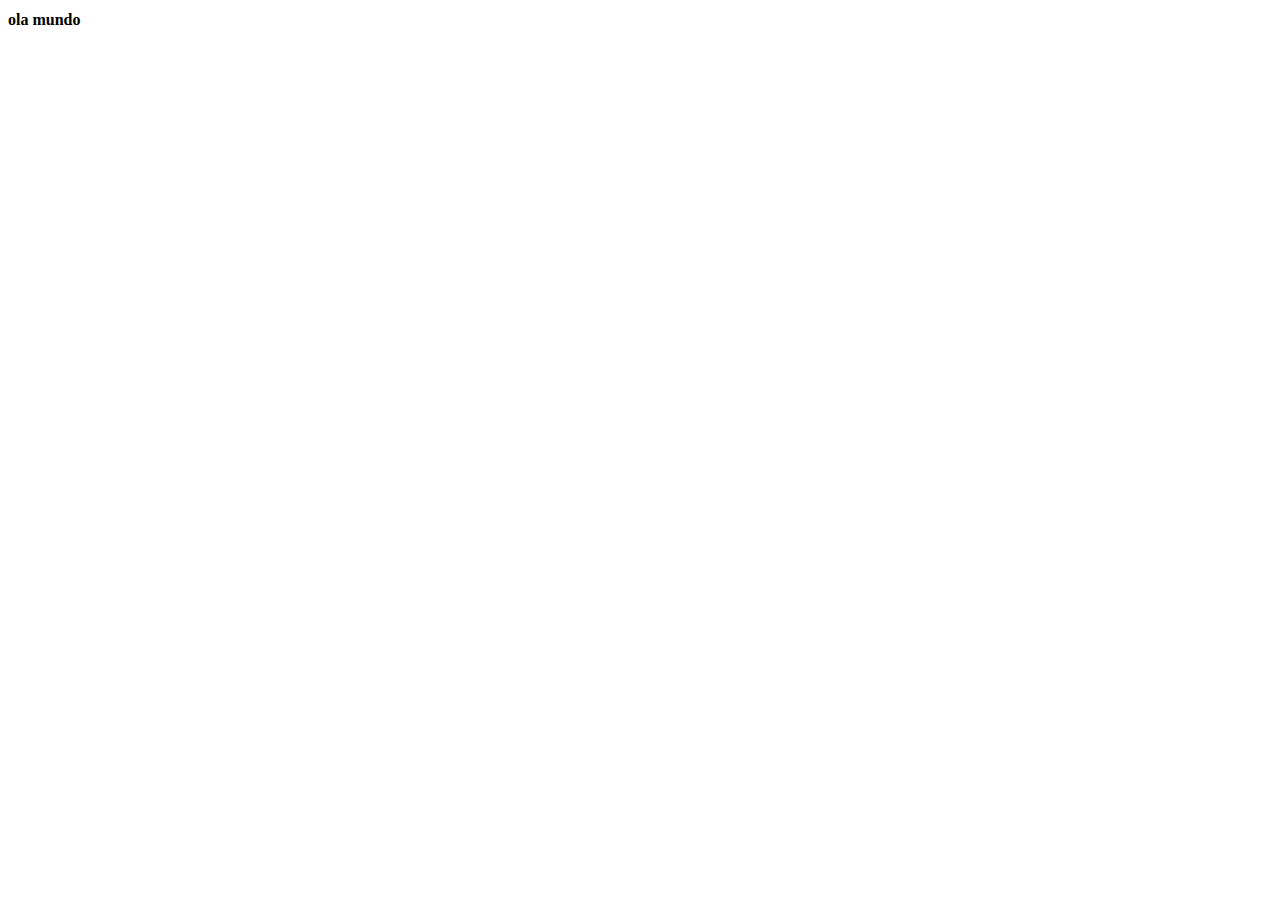
==== index.html @ c15e61f3 "criei index e style" ====
<!DOCTYPE html>
<html lang="pt-br">
<head>
    <meta charset="UTF-8">
    <meta name="viewport" content="width=device-width, initial-scale=1.0">
    <title>midias sociais</title>
    <link rel="stylesheet" href="style.css">
    <link rel="shortcut icon" href="imagens/favicon.ico" type="image/x-icon">
</head>
<body>
    <h1>ola mundo</h1>
    
</body>
</html>
---- style.css ----
@charset "UTF-8";

h1{
    font-size: 1em;
}

p{
    font-size: 0.8em;
}
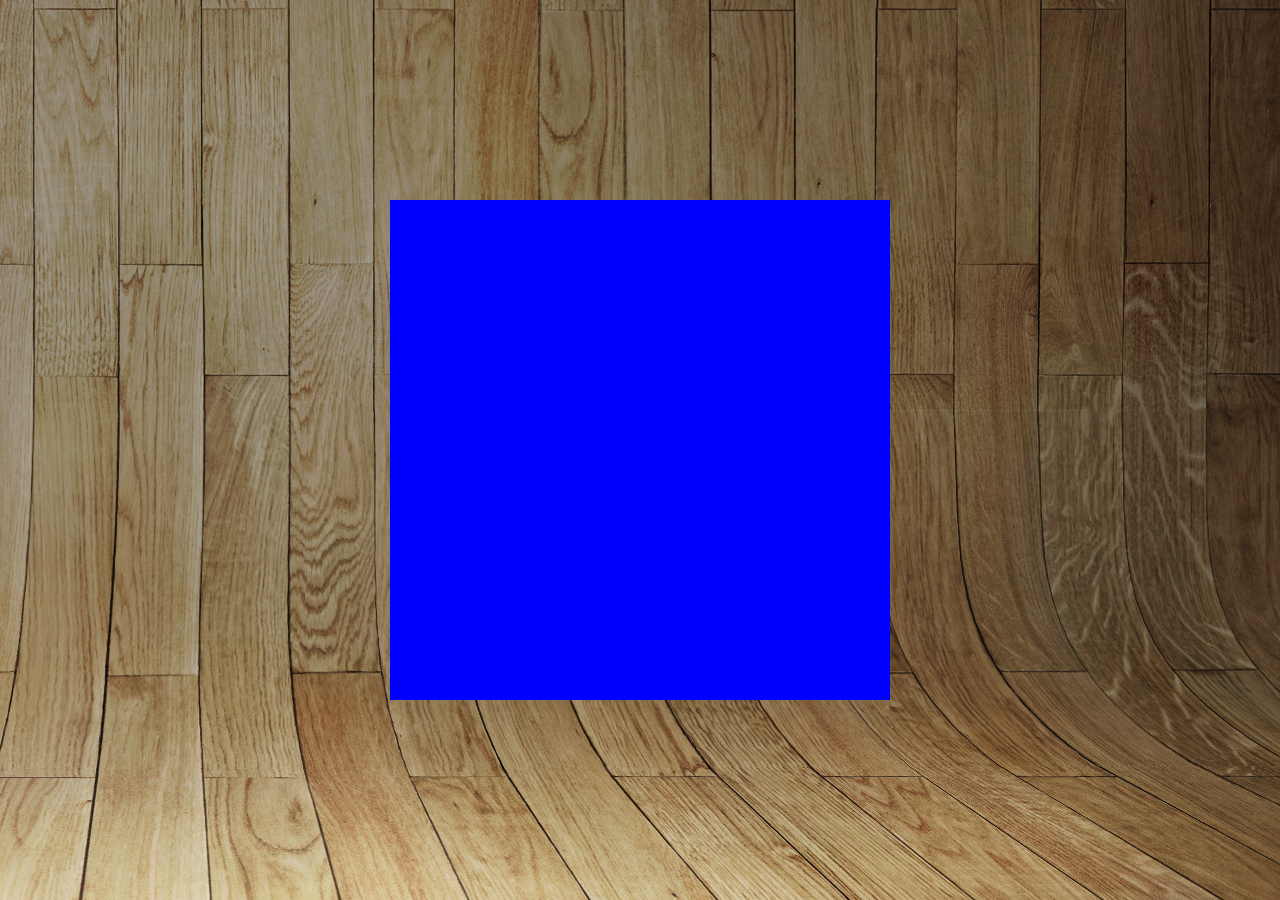
==== commit 83bbf821: "tentando ajustar imagem" ====
--- a/index.html
+++ b/index.html
@@ -4,11 +4,18 @@
     <meta charset="UTF-8">
     <meta name="viewport" content="width=device-width, initial-scale=1.0">
     <title>midias sociais</title>
-    <link rel="stylesheet" href="style.css">
+    <link rel="stylesheet" href="estilos/style.css">
     <link rel="shortcut icon" href="imagens/favicon.ico" type="image/x-icon">
 </head>
 <body>
-    <h1>ola mundo</h1>
+    <main>
+        <section id="telefone">
+
+        </section>
+        <section id="midias">
+
+        </section>
+    </main>
     
 </body>
 </html>--- a/estilos/style.css
+++ b/estilos/style.css
@@ -0,0 +1,41 @@
+@charset "UTF-8";
+
+*{
+    margin: 0px;
+    padding: 0px;
+}
+
+h1{
+    font-size: 1em;
+}
+
+p{
+    font-size: 0.8em;
+}
+
+html, body{
+    height: 100vh;
+    width: 100vw;
+}
+
+body{
+    background: url(../imagens/fundo-madeira.jpg) no-repeat right, center;
+    background-attachment: fixed;
+}
+
+main{
+    height: 100vh;
+    position: relative;
+}
+
+#telefone{
+    position: absolute;
+    top: 50%;
+    left: 50%;
+    transform: translate(-50%, -50%);
+
+    background-color: blue;
+    
+    height: 500px;
+    width: 500px;
+}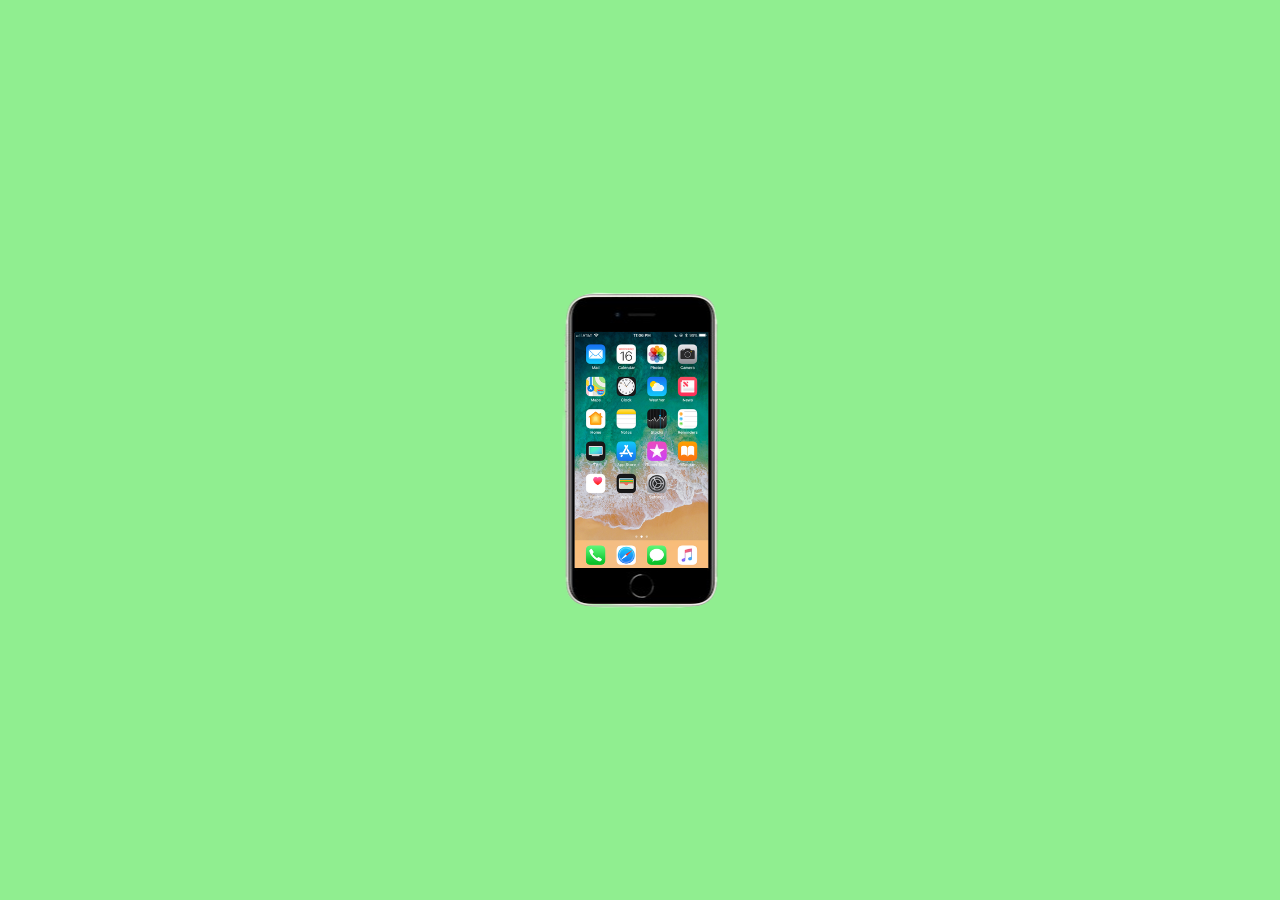
==== commit 490bd001: "colocando tela home no celular" ====
--- a/index.html
+++ b/index.html
@@ -10,7 +10,7 @@
 <body>
     <main>
         <section id="telefone">
-
+            <iframe src="home.html" name="tela" id="tela" frameborder="0"></iframe>
         </section>
         <section id="midias">
 
--- a/estilos/style.css
+++ b/estilos/style.css
@@ -18,24 +18,29 @@
     width: 100vw;
 }
 
-body{
-    background: url(../imagens/fundo-madeira.jpg) no-repeat right, center;
-    background-attachment: fixed;
+
+main{
+    height: 100%;
+    position: relative;
+    background-color: lightgreen;
 }
 
-main{
-    height: 100vh;
-    position: relative;
-}
-
-#telefone{
+#telefone {
     position: absolute;
     top: 50%;
     left: 50%;
     transform: translate(-50%, -50%);
+    
+    background: url(../imagens/outrocell-removebg-preview.png) no-repeat;
+    background-size: auto;
+    height: 318px;
+    width: 155px;
+}
 
-    background-color: blue;
-    
-    height: 500px;
-    width: 500px;
+#tela{
+    position: relative;
+    top: 41px;
+    left: 12px;
+    height: 236px;
+    width: 134px;
 }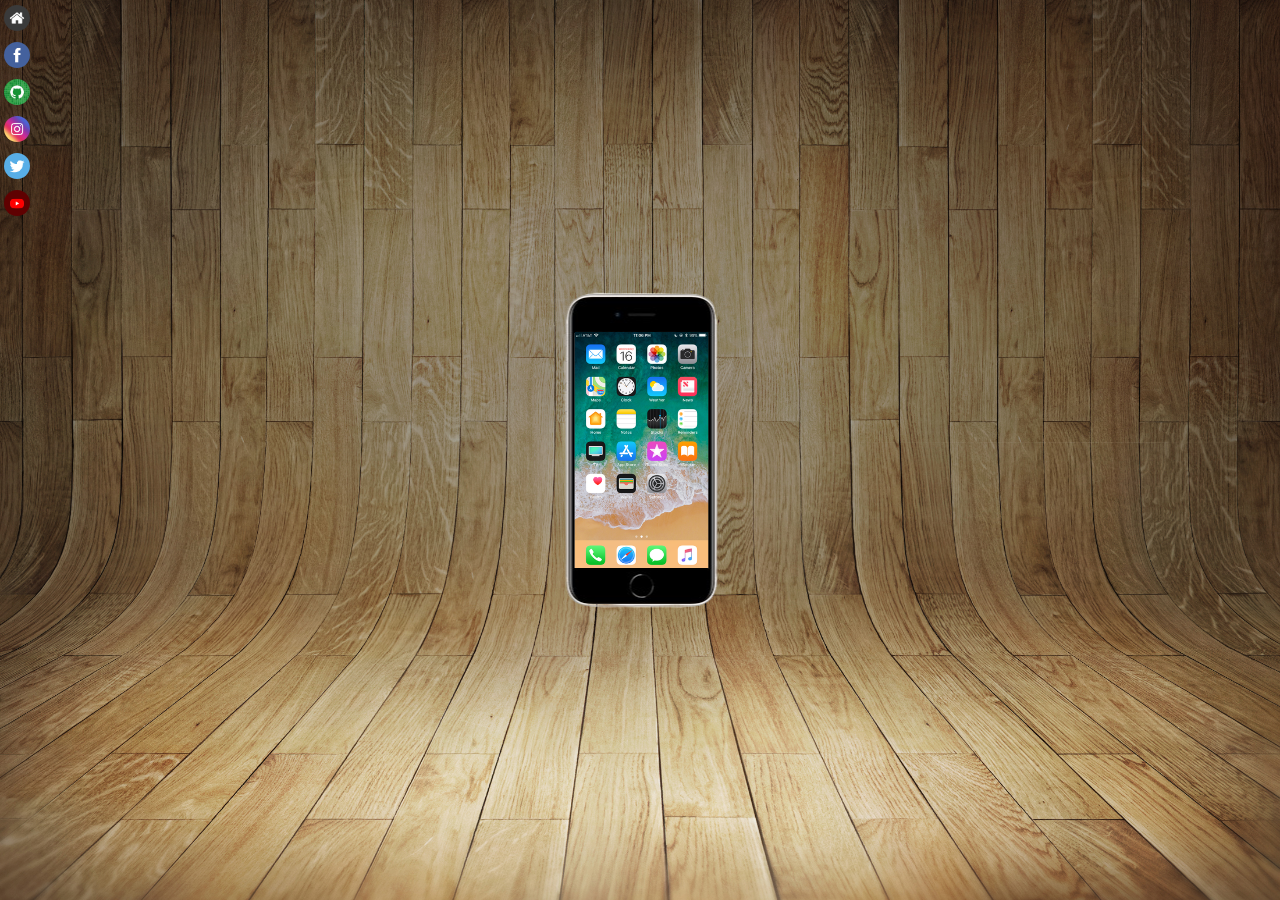
==== commit 75381f58: "finalizando projeto" ====
--- a/index.html
+++ b/index.html
@@ -13,7 +13,17 @@
             <iframe src="home.html" name="tela" id="tela" frameborder="0"></iframe>
         </section>
         <section id="midias">
-
+            <a href="home.html" target="tela"><img src="imagens/logo-home.jpg" alt=""></a>
+            <br>
+            <a href="facebook.html" target="tela"><img src="imagens/logo-facebook.jpg" alt=""></a>
+            <br>
+            <a href="github.html" target="tela"><img src="imagens/logo-github.jpg" alt=""></a>
+            <br>
+            <a href="instagram.html" target="tela"><img src="imagens/logo-instagram.jpg" alt=""></a>
+            <br>
+            <a href="X.html" target="tela"><img src="imagens/logo-twitter.jpg" alt=""></a>
+            <br>
+            <a href="youtube.html" target="tela"><img src="imagens/logo-youtube.jpg" alt=""></a>
         </section>
     </main>
     
--- a/estilos/style.css
+++ b/estilos/style.css
@@ -18,11 +18,16 @@
     width: 100vw;
 }
 
+body{
+    background: url(../imagens/fundo-madeira.jpg) no-repeat;
+    background-size: cover;
+}
+
 
 main{
     height: 100%;
     position: relative;
-    background-color: lightgreen;
+
 }
 
 #telefone {
@@ -43,4 +48,19 @@
     left: 12px;
     height: 236px;
     width: 134px;
+}
+
+img{
+    padding: 2px;
+    margin-left: 2px;
+    margin-top: 3px;
+    width: 30px;
+    border-radius: 50%;
+    box-sizing: border-box;
+}
+
+img:hover{
+    border: 0.5px solid rgba(255, 255, 255, 0.5);
+    transition: 0.2s;
+
 }